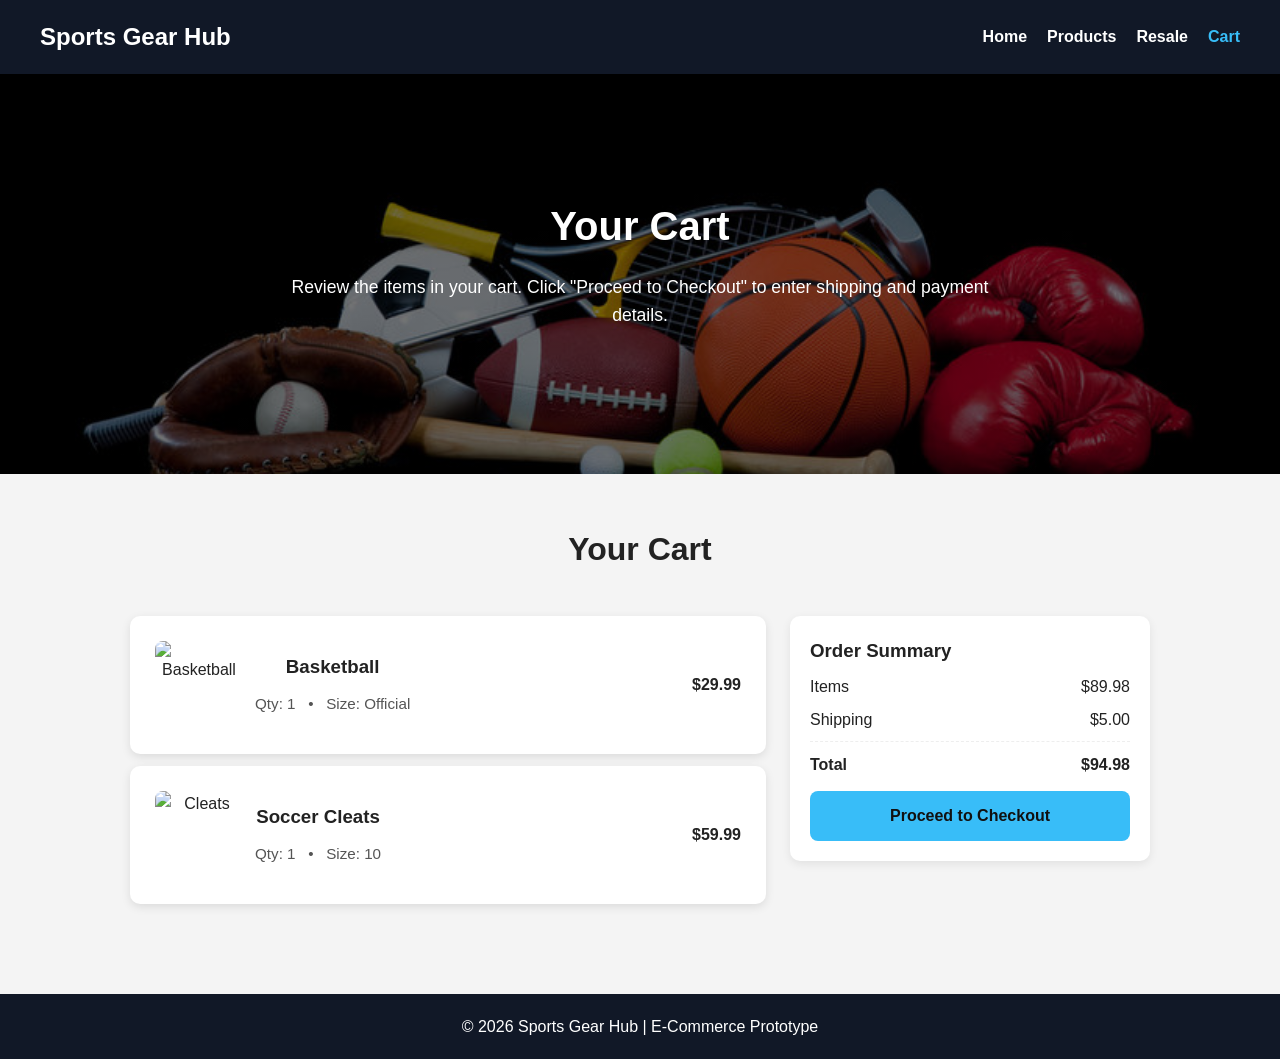
==== cart.html @ 75aacc0f "Add files via upload" ====
<!DOCTYPE html>
<html lang="en">
    <!-- This code was partly generated by Chatgpt 5, with manual adjustments to text, locations, and styling. -->
<head>
    <meta charset="UTF-8">
    <meta name="viewport" content="width=device-width, initial-scale=1.0">
    <title>Cart - Sports Gear Hub</title>
    <link rel="stylesheet" href="css/styles.css">
    <style>
        .checkout-grid { display: grid; grid-template-columns: 1fr 360px; gap: 24px; align-items:start; }
        .cart-item { display:flex; justify-content:space-between; align-items:center; gap:12px; }
        .cart-item img { width:72px; height:72px; object-fit:cover; border-radius:6px; }
        .order-summary { background:#fff; padding:20px; border-radius:10px; box-shadow:0 3px 10px rgba(0,0,0,0.08); }
        .summary-row { display:flex; justify-content:space-between; margin:8px 0; }
        .checkout-form input, .checkout-form select, .checkout-form textarea { width:100%; padding:10px; margin:6px 0 12px; border:1px solid #ddd; border-radius:6px; }
        .place-order { width:100%; padding:12px; border-radius:8px; border:none; background:#38bdf8; color:#111; font-weight:bold; cursor:pointer; }
    </style>
</head>
<body>
    <header>
        <nav class="navbar">
            <div class="logo">Sports Gear Hub</div>
            <ul class="nav-links">
                <li><a href="index.html">Home</a></li>
                <li><a href="products.html">Products</a></li>
                <li><a href="resale.html">Resale</a></li>
                <li><a href="cart.html" class="active">Cart</a></li>
            </ul>
        </nav>

        <section class="hero">
            <div class="hero-text">
                <h1>Your Cart</h1>
                <p>Review the items in your cart. Click "Proceed to Checkout" to enter shipping and payment details.</p>
            </div>
        </section>
    </header>

    <main>
        <section>
            <h2>Your Cart</h2>
            <div class="checkout-grid" style="max-width:1100px;margin:auto;padding:10px 20px;">
                <div>
                    <div class="product-card">
                        <div style="display:flex;gap:12px;align-items:center;">
                            <img src="images/basketball.jpg" alt="Basketball" style="width:88px;height:88px;border-radius:8px;object-fit:cover;">
                            <div>
                                <h3>Basketball</h3>
                                <p style="font-size:0.95rem;color:#555;">Qty: 1 &nbsp; • &nbsp; Size: Official</p>
                            </div>
                            <div style="margin-left:auto;font-weight:bold;">$29.99</div>
                        </div>
                    </div>

                    <div class="product-card" style="margin-top:12px;">
                        <div style="display:flex;gap:12px;align-items:center;">
                            <img src="images/cleats.jpg" alt="Cleats" style="width:88px;height:88px;border-radius:8px;object-fit:cover;">
                            <div>
                                <h3>Soccer Cleats</h3>
                                <p style="font-size:0.95rem;color:#555;">Qty: 1 &nbsp; • &nbsp; Size: 10</p>
                            </div>
                            <div style="margin-left:auto;font-weight:bold;">$59.99</div>
                        </div>
                    </div>

                </div>

                <aside>
                    <div class="order-summary">
                        <h3>Order Summary</h3>
                        <div class="summary-row"><span>Items</span><span>$89.98</span></div>
                        <div class="summary-row"><span>Shipping</span><span>$5.00</span></div>
                        <div class="summary-row" style="font-weight:bold;border-top:1px dashed #eee;padding-top:10px;"><span>Total</span><span>$94.98</span></div>

                        <div style="margin-top:14px;">
                            <a href="checkout.html" class="btn primary-btn" style="display:block;text-align:center;padding:12px;border-radius:8px;">Proceed to Checkout</a>
                        </div>
                    </div>
                </aside>
            </div>
        </section>
    </main>

    <footer>
        <p>&copy; 2026 Sports Gear Hub | E-Commerce Prototype</p>
    </footer>

</body>
</html>
---- css/styles.css ----
* {
    margin: 0;
    padding: 0;
    box-sizing: border-box;
}

body {
    font-family: Arial, sans-serif;
    line-height: 1.6;
    background-color: #f4f4f4;
    color: #222;
}

.navbar {
    display: flex;
    justify-content: space-between;
    align-items: center;
    background-color: #111827;
    color: white;
    padding: 18px 40px;
}

.logo {
    font-size: 1.5rem;
    font-weight: bold;
}

.nav-links {
    list-style: none;
    display: flex;
    gap: 20px;
}

.nav-links a {
    color: white;
    text-decoration: none;
    font-weight: bold;
}

.nav-links a:hover,
.nav-links .active {
    color: #38bdf8;
}

.hero {
    background: linear-gradient(rgba(0, 0, 0, 0.55), rgba(0, 0, 0, 0.55)),
                url('../images/sportgear.jpg') center/cover no-repeat;
    min-height: 400px;
    display: flex;
    align-items: center;
    justify-content: center;
    text-align: center;
    padding: 40px 20px;
    color: white;
}

.hero-text {
    max-width: 700px;
}

.hero h1 {
    font-size: 2.5rem;
    margin-bottom: 15px;
}

.hero p {
    font-size: 1.1rem;
    margin-bottom: 25px;
}

.hero-buttons {
    display: flex;
    justify-content: center;
    gap: 15px;
    flex-wrap: wrap;
}

.btn {
    padding: 12px 22px;
    border-radius: 6px;
    text-decoration: none;
    font-weight: bold;
    transition: 0.3s;
}

.primary-btn {
    background-color: #38bdf8;
    color: #111;
}

.primary-btn:hover {
    background-color: #0ea5e9;
}

.secondary-btn {
    background-color: white;
    color: #111;
}

.secondary-btn:hover {
    background-color: #ddd;
}

main section {
    padding: 50px 20px;
    max-width: 1100px;
    margin: auto;
}

h2 {
    text-align: center;
    margin-bottom: 30px;
    font-size: 2rem;
}

.feature-grid,
.product-grid {
    display: grid;
    grid-template-columns: repeat(auto-fit, minmax(250px, 1fr));
    gap: 20px;
}

.feature-card,
.product-card {
    background: white;
    padding: 25px;
    border-radius: 10px;
    box-shadow: 0 3px 10px rgba(0, 0, 0, 0.1);
    text-align: center;
}

.feature-card h3,
.product-card h3 {
    margin-bottom: 10px;
}

.add-cart-btn {
    margin-top: 15px;
    padding: 10px 18px;
    border: none;
    border-radius: 5px;
    background-color: #111827;
    color: white;
    cursor: pointer;
    font-weight: bold;
}

.add-cart-btn:hover {
    background-color: #2563eb;
}

.cart-message {
    text-align: center;
    margin-top: 20px;
    font-weight: bold;
    color: green;
}

.about p {
    max-width: 800px;
    margin: auto;
    text-align: center;
    font-size: 1.05rem;
}

footer {
    background-color: #111827;
    color: white;
    text-align: center;
    padding: 20px;
    margin-top: 30px;
}

@media (max-width: 768px) {
    .navbar {
        flex-direction: column;
        gap: 12px;
    }

    .hero h1 {
        font-size: 2rem;
    }
}
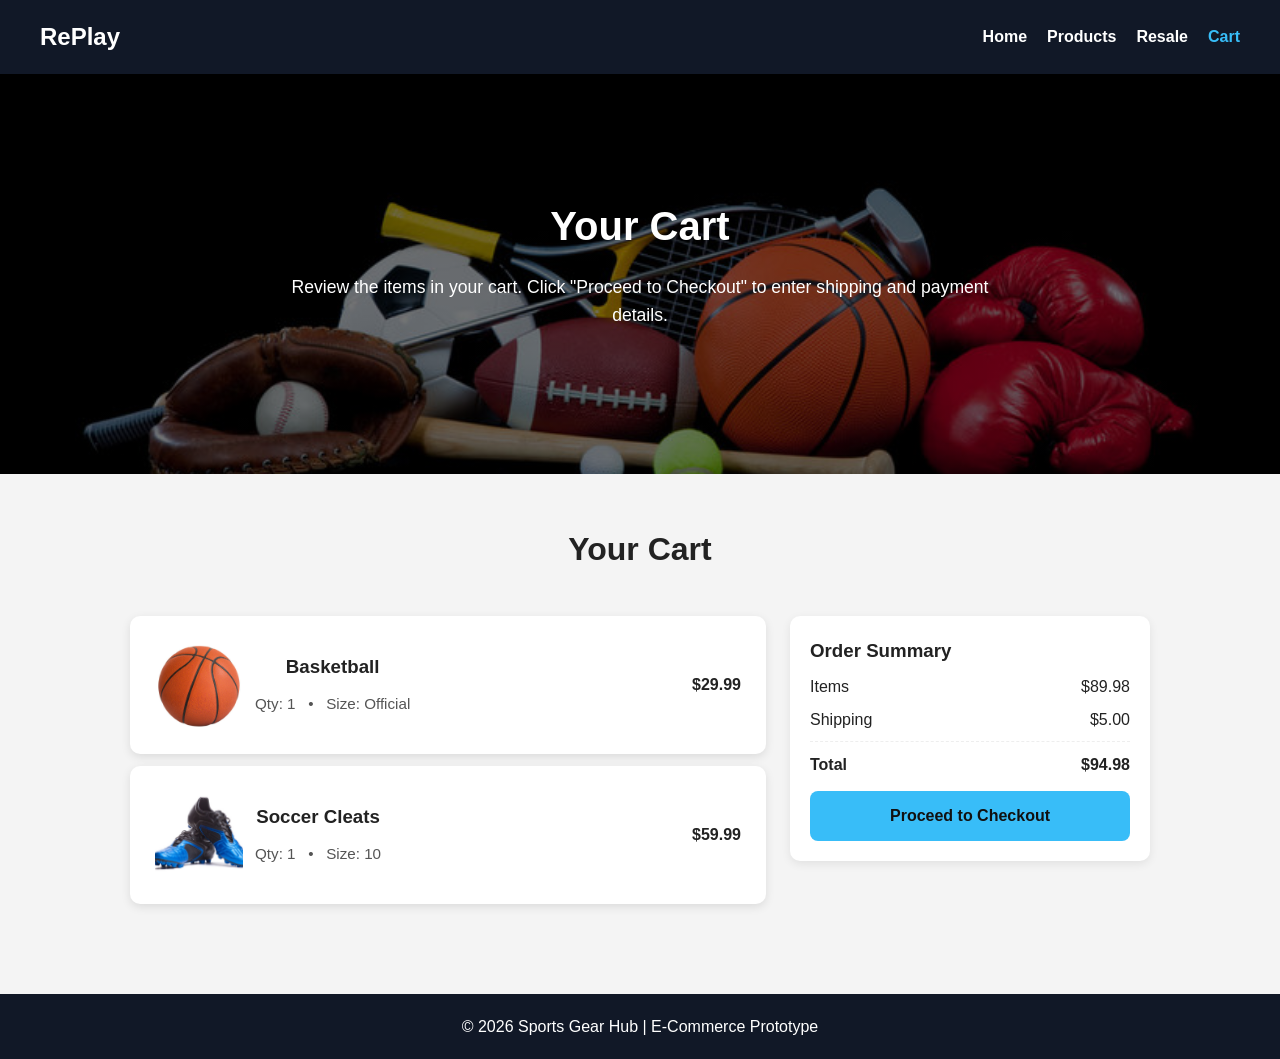
==== commit bd196c17: "Title Chnges" ====
--- a/cart.html
+++ b/cart.html
@@ -4,7 +4,7 @@
 <head>
     <meta charset="UTF-8">
     <meta name="viewport" content="width=device-width, initial-scale=1.0">
-    <title>Cart - Sports Gear Hub</title>
+    <title>Cart | RePlay</title>
     <link rel="stylesheet" href="css/styles.css">
     <style>
         .checkout-grid { display: grid; grid-template-columns: 1fr 360px; gap: 24px; align-items:start; }
@@ -18,8 +18,9 @@
 </head>
 <body>
     <header>
+        <!-- Main site navigation -->
         <nav class="navbar">
-            <div class="logo">Sports Gear Hub</div>
+            <div class="logo">RePlay</div>
             <ul class="nav-links">
                 <li><a href="index.html">Home</a></li>
                 <li><a href="products.html">Products</a></li>
@@ -27,7 +28,7 @@
                 <li><a href="cart.html" class="active">Cart</a></li>
             </ul>
         </nav>
-
+        <!-- Cart page banner -->
         <section class="hero">
             <div class="hero-text">
                 <h1>Your Cart</h1>
@@ -37,12 +38,15 @@
     </header>
 
     <main>
+        <!-- Shopping cart section -->
         <section>
             <h2>Your Cart</h2>
             <div class="checkout-grid" style="max-width:1100px;margin:auto;padding:10px 20px;">
                 <div>
+                    <!-- Individual cart item -->
                     <div class="product-card">
                         <div style="display:flex;gap:12px;align-items:center;">
+                            <!-- Cart item image -->
                             <img src="images/basketball.jpg" alt="Basketball" style="width:88px;height:88px;border-radius:8px;object-fit:cover;">
                             <div>
                                 <h3>Basketball</h3>
@@ -67,12 +71,14 @@
 
                 <aside>
                     <div class="order-summary">
+                        <!-- Order summary panel -->
                         <h3>Order Summary</h3>
                         <div class="summary-row"><span>Items</span><span>$89.98</span></div>
                         <div class="summary-row"><span>Shipping</span><span>$5.00</span></div>
                         <div class="summary-row" style="font-weight:bold;border-top:1px dashed #eee;padding-top:10px;"><span>Total</span><span>$94.98</span></div>
 
                         <div style="margin-top:14px;">
+                            <!-- Proceed to checkout button -->
                             <a href="checkout.html" class="btn primary-btn" style="display:block;text-align:center;padding:12px;border-radius:8px;">Proceed to Checkout</a>
                         </div>
                     </div>
--- a/css/styles.css
+++ b/css/styles.css
@@ -35,6 +35,7 @@
     color: white;
     text-decoration: none;
     font-weight: bold;
+    transition: color 0.3s ease;
 }
 
 .nav-links a:hover,
@@ -80,7 +81,7 @@
     border-radius: 6px;
     text-decoration: none;
     font-weight: bold;
-    transition: 0.3s;
+    transition: all 0.3s ease;
 }
 
 .primary-btn {
@@ -90,11 +91,13 @@
 
 .primary-btn:hover {
     background-color: #0ea5e9;
+    transform: translateY(-2px);
 }
 
 .secondary-btn {
     background-color: white;
     color: #111;
+    transform: translateY(-2px);
 }
 
 .secondary-btn:hover {
@@ -127,6 +130,12 @@
     border-radius: 10px;
     box-shadow: 0 3px 10px rgba(0, 0, 0, 0.1);
     text-align: center;
+    transition: transform 0.2s ease;
+}
+
+.feature-card:hover,
+.product-card:hover {
+    transform: translateY(-5px);
 }
 
 .feature-card h3,
@@ -143,6 +152,7 @@
     color: white;
     cursor: pointer;
     font-weight: bold;
+    transition: background 0.3s ease;
 }
 
 .add-cart-btn:hover {
@@ -175,9 +185,353 @@
     .navbar {
         flex-direction: column;
         gap: 12px;
+        text-align: center;
     }
 
     .hero h1 {
         font-size: 2rem;
     }
+
+    .hero-buttons {
+        flex-direction: column;
+    }
+}
+
+/* =========================
+   RESALE PAGE STYLES
+========================= */
+
+.resale-hero {
+    background: linear-gradient(rgba(17, 24, 39, 0.82), rgba(17, 24, 39, 0.82)),
+                url('../images/sportgear.jpg') center/cover no-repeat;
+    color: white;
+    text-align: center;
+    padding: 90px 20px;
+}
+
+.resale-hero-content {
+    max-width: 800px;
+    margin: 0 auto;
+}
+
+.resale-hero h1 {
+    font-size: 3rem;
+    margin-bottom: 15px;
+}
+
+.resale-hero p {
+    font-size: 1.1rem;
+    margin-bottom: 25px;
+}
+
+.resale-search-wrap {
+    display: flex;
+    justify-content: center;
+}
+
+#searchBar {
+    width: 100%;
+    max-width: 500px;
+    padding: 14px 16px;
+    border: none;
+    border-radius: 8px;
+    font-size: 1rem;
+    outline: none;
+    box-shadow: 0 3px 10px rgba(0, 0, 0, 0.15);
+}
+
+.resale-featured,
+.resale-categories {
+    max-width: 1200px;
+    margin: 0 auto;
+    padding: 60px 20px;
+}
+
+.resale-featured h2,
+.resale-categories h2 {
+    text-align: center;
+    margin-bottom: 35px;
+    font-size: 2.2rem;
+}
+
+.resale-item-grid,
+.resale-category-grid {
+    display: grid;
+    grid-template-columns: repeat(auto-fit, minmax(280px, 1fr));
+    gap: 25px;
+}
+
+.resale-item-card {
+    background: white;
+    border-radius: 14px;
+    overflow: hidden;
+    box-shadow: 0 5px 16px rgba(0, 0, 0, 0.12);
+    transition: transform 0.2s ease;
+}
+
+.resale-item-card:hover {
+    transform: translateY(-5px);
+}
+
+.resale-item-image {
+    width: 100%;
+    height: 220px;
+    object-fit: cover;
+}
+
+.resale-item-info {
+    padding: 20px;
+}
+
+.item-badge {
+    position: absolute;
+    top: 12px;
+    left: 12px;
+    display: inline-block;
+    background-color: #dbeafe;
+    color: #1d4ed8;
+    font-size: 0.85rem;
+    font-weight: bold;
+    padding: 6px 10px;
+    border-radius: 20px;
+}
+
+.resale-item-info h3 {
+    margin-bottom: 10px;
+    font-size: 1.4rem;
+}
+
+.resale-item-info p {
+    margin-bottom: 18px;
+    color: #444;
+}
+
+.item-meta {
+    display: flex;
+    justify-content: space-between;
+    align-items: center;
+    gap: 15px;
+}
+
+.item-price {
+    font-size: 1.3rem;
+    font-weight: bold;
+    color: #111827;
+}
+
+.resale-category-card {
+    background: white;
+    padding: 28px;
+    border-radius: 14px;
+    box-shadow: 0 5px 16px rgba(0, 0, 0, 0.08);
+    transition: transform 0.2s ease;
+}
+
+.resale-category-card:hover {
+    transform: translateY(-5px);
+}
+
+.resale-category-card h3 {
+    margin-bottom: 12px;
+    font-size: 1.35rem;
+}
+
+.resale-category-card p {
+    margin-bottom: 18px;
+    color: #444;
+    line-height: 1.6;
+}
+
+.category-link {
+    text-decoration: none;
+    color: #2563eb;
+    font-weight: bold;
+}
+
+.category-link:hover {
+    text-decoration: underline;
+}
+
+.shop-btn {
+    display: inline-block;
+    padding: 10px 18px;
+    border-radius: 6px;
+    background-color: #111827;
+    color: white;
+    text-decoration: none;
+    font-weight: bold;
+    transition: background-color 0.2s ease;
+}
+
+.shop-btn:hover {
+    background-color: #2563eb;
+}
+
+@media (max-width: 768px) {
+    .resale-hero h1 {
+        font-size: 2.2rem;
+    }
+
+    .item-meta {
+        flex-direction: column;
+        align-items: flex-start;
+    }
+}
+
+.resale-image-container {
+    position: relative;
+}
+
+/* =========================
+   PRODUCTS PAGE STYLES
+========================= */
+
+.top-bar {
+    background-color: #0f172a;
+    color: white;
+    text-align: center;
+    padding: 8px 12px;
+    font-size: 0.9rem;
+}
+
+.products-hero {
+    background: linear-gradient(rgba(17, 24, 39, 0.78), rgba(17, 24, 39, 0.78)),
+                url('../images/sportgear.jpg') center/cover no-repeat;
+    color: white;
+    text-align: center;
+    padding: 80px 20px;
+}
+
+.products-hero-content {
+    max-width: 800px;
+    margin: 0 auto;
+}
+
+.products-hero h1 {
+    font-size: 2.8rem;
+    margin-bottom: 12px;
+}
+
+.products-hero p {
+    font-size: 1.1rem;
+}
+
+.category-bar {
+    display: flex;
+    justify-content: center;
+    gap: 25px;
+    flex-wrap: wrap;
+    background: #ffffff;
+    padding: 18px 20px;
+    border-bottom: 1px solid #e5e7eb;
+}
+
+.category-bar a {
+    text-decoration: none;
+    color: #222;
+    font-weight: bold;
+    transition: color 0.2s ease;
+}
+
+.category-bar a:hover {
+    color: #2563eb;
+}
+
+.filters {
+    display: flex;
+    justify-content: center;
+    gap: 15px;
+    padding: 30px 20px 10px;
+    flex-wrap: wrap;
+}
+
+.filters select {
+    padding: 10px 14px;
+    border-radius: 8px;
+    border: 1px solid #d1d5db;
+    background-color: white;
+    font-size: 0.95rem;
+}
+
+.products-grid-section {
+    max-width: 1200px;
+    margin: 0 auto;
+    padding: 30px 20px 60px;
+}
+
+.products-grid {
+    display: grid;
+    grid-template-columns: repeat(auto-fit, minmax(260px, 1fr));
+    gap: 25px;
+}
+
+.store-product-card {
+    background: white;
+    border-radius: 14px;
+    overflow: hidden;
+    box-shadow: 0 5px 16px rgba(0, 0, 0, 0.1);
+    transition: transform 0.2s ease;
+}
+
+.store-product-card:hover {
+    transform: translateY(-5px);
+}
+
+.store-image-container {
+    position: relative;
+}
+
+.store-image-container img {
+    width: 100%;
+    height: 220px;
+    object-fit: cover;
+    display: block;
+}
+
+.store-badge {
+    position: absolute;
+    top: 12px;
+    left: 12px;
+    background: #111827;
+    color: white;
+    font-size: 0.75rem;
+    font-weight: bold;
+    padding: 6px 10px;
+    border-radius: 20px;
+}
+
+.sale-badge {
+    background: #dc2626;
+}
+
+.store-product-info {
+    padding: 18px;
+}
+
+.store-product-info h3 {
+    margin-bottom: 8px;
+    font-size: 1.25rem;
+}
+
+.store-price {
+    font-weight: bold;
+    font-size: 1.1rem;
+    margin-bottom: 16px;
+    color: #111827;
+}
+
+@media (max-width: 768px) {
+    .products-hero h1 {
+        font-size: 2.1rem;
+    }
+
+    .filters {
+        flex-direction: column;
+        align-items: center;
+    }
+
+    .filters select {
+        width: 100%;
+        max-width: 320px;
+    }
 }
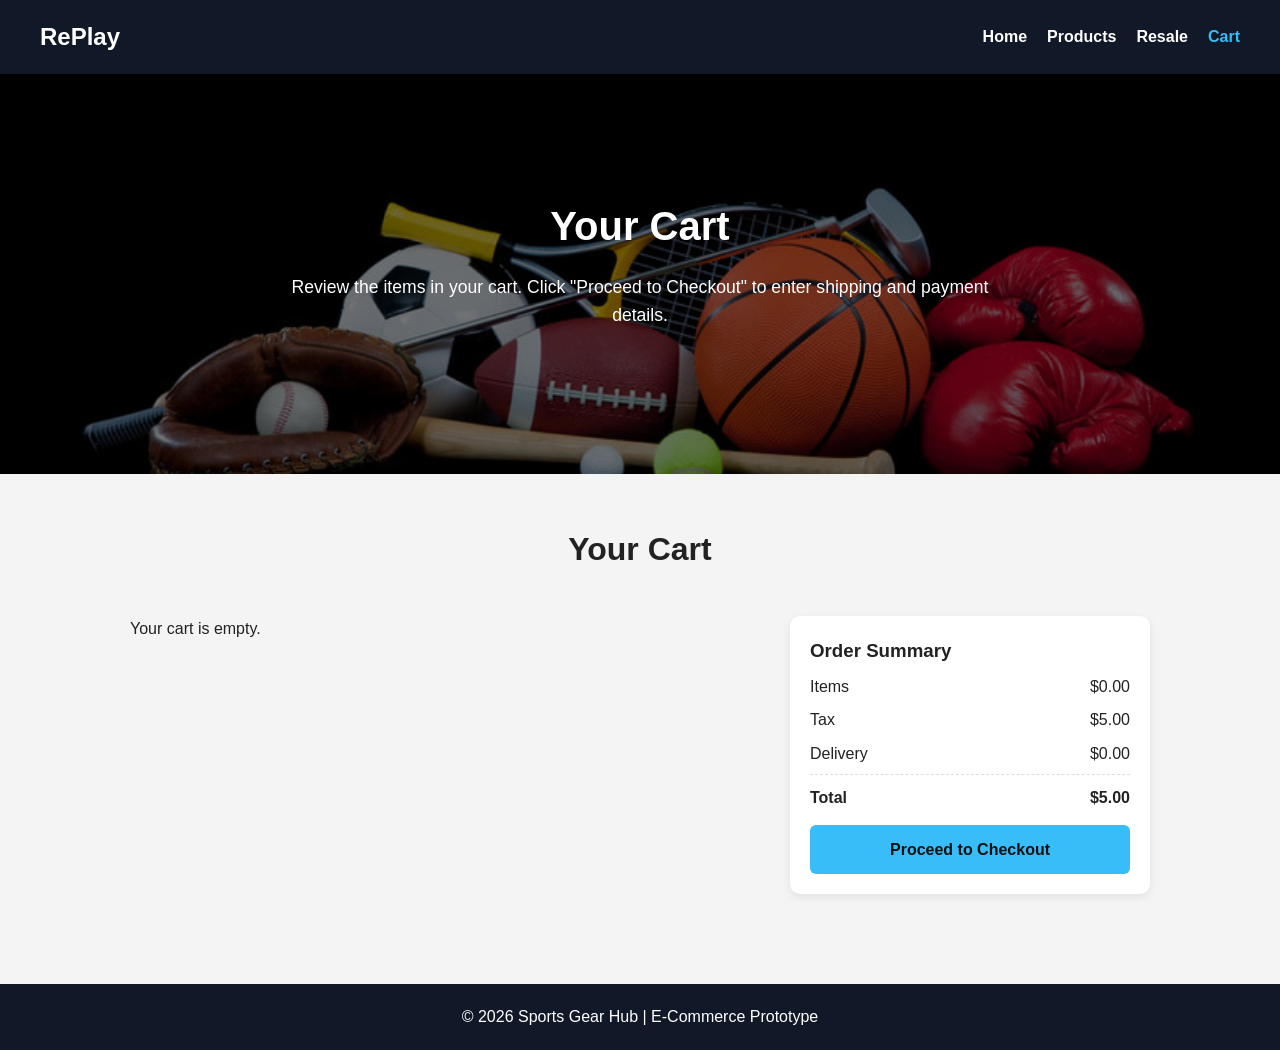
==== commit 06d89593: "Updated Filtering Added JavaScript files, Removed unnecessary HTML." ====
--- a/cart.html
+++ b/cart.html
@@ -37,59 +37,50 @@
         </section>
     </header>
 
-    <main>
-        <!-- Shopping cart section -->
-        <section>
-            <h2>Your Cart</h2>
-            <div class="checkout-grid" style="max-width:1100px;margin:auto;padding:10px 20px;">
-                <div>
-                    <!-- Individual cart item -->
-                    <div class="product-card">
-                        <div style="display:flex;gap:12px;align-items:center;">
-                            <!-- Cart item image -->
-                            <img src="images/basketball.jpg" alt="Basketball" style="width:88px;height:88px;border-radius:8px;object-fit:cover;">
-                            <div>
-                                <h3>Basketball</h3>
-                                <p style="font-size:0.95rem;color:#555;">Qty: 1 &nbsp; • &nbsp; Size: Official</p>
-                            </div>
-                            <div style="margin-left:auto;font-weight:bold;">$29.99</div>
-                        </div>
+<main>
+    <section>
+        <h2>Your Cart</h2>
+
+        <div class="checkout-grid cart-layout">
+            <div id="cartItems"></div>
+
+            <aside>
+                <div class="order-summary">
+                    <h3>Order Summary</h3>
+
+                    <div class="summary-row">
+                        <span>Items</span>
+                        <span id="subtotal">$0.00</span>
                     </div>
 
-                    <div class="product-card" style="margin-top:12px;">
-                        <div style="display:flex;gap:12px;align-items:center;">
-                            <img src="images/cleats.jpg" alt="Cleats" style="width:88px;height:88px;border-radius:8px;object-fit:cover;">
-                            <div>
-                                <h3>Soccer Cleats</h3>
-                                <p style="font-size:0.95rem;color:#555;">Qty: 1 &nbsp; • &nbsp; Size: 10</p>
-                            </div>
-                            <div style="margin-left:auto;font-weight:bold;">$59.99</div>
-                        </div>
+                    <div class="summary-row">
+                        <span>Tax</span>
+                        <span id="tax">$5.00</span>
                     </div>
 
+                    <div class="summary-row">
+                        <span>Delivery</span>
+                        <span id="delivery">$0.00</span>
+                    </div>
+
+                    <div class="summary-row total-row">
+                        <span>Total</span>
+                        <span id="total">$0.00</span>
+                    </div>
+
+                    <a href="checkout.html" class="btn primary-btn checkout-link">
+                        Proceed to Checkout
+                    </a>
                 </div>
-
-                <aside>
-                    <div class="order-summary">
-                        <!-- Order summary panel -->
-                        <h3>Order Summary</h3>
-                        <div class="summary-row"><span>Items</span><span>$89.98</span></div>
-                        <div class="summary-row"><span>Shipping</span><span>$5.00</span></div>
-                        <div class="summary-row" style="font-weight:bold;border-top:1px dashed #eee;padding-top:10px;"><span>Total</span><span>$94.98</span></div>
-
-                        <div style="margin-top:14px;">
-                            <!-- Proceed to checkout button -->
-                            <a href="checkout.html" class="btn primary-btn" style="display:block;text-align:center;padding:12px;border-radius:8px;">Proceed to Checkout</a>
-                        </div>
-                    </div>
-                </aside>
-            </div>
-        </section>
-    </main>
+            </aside>
+        </div>
+    </section>
+</main>
 
     <footer>
         <p>&copy; 2026 Sports Gear Hub | E-Commerce Prototype</p>
     </footer>
-
+<script src="js/data.js"></script>
+<script src="js/cart.js"></script>
 </body>
 </html>
--- a/css/styles.css
+++ b/css/styles.css
@@ -534,4 +534,53 @@
         width: 100%;
         max-width: 320px;
     }
+}
+.cart-layout {
+    max-width: 1100px;
+    margin: auto;
+    padding: 10px 20px;
+}
+
+.cart-product {
+    display: flex;
+    align-items: center;
+    gap: 15px;
+    margin-bottom: 12px;
+    text-align: left;
+}
+
+.cart-product img {
+    width: 88px;
+    height: 88px;
+    border-radius: 8px;
+    object-fit: cover;
+}
+
+.cart-price {
+    margin-left: auto;
+    font-weight: bold;
+    text-align: right;
+}
+
+.remove-btn {
+    display: block;
+    margin-top: 8px;
+    padding: 6px 10px;
+    border: none;
+    border-radius: 6px;
+    background-color: #dc2626;
+    color: white;
+    cursor: pointer;
+}
+
+.total-row {
+    font-weight: bold;
+    border-top: 1px dashed #ddd;
+    padding-top: 10px;
+}
+
+.checkout-link {
+    display: block;
+    text-align: center;
+    margin-top: 14px;
 }
